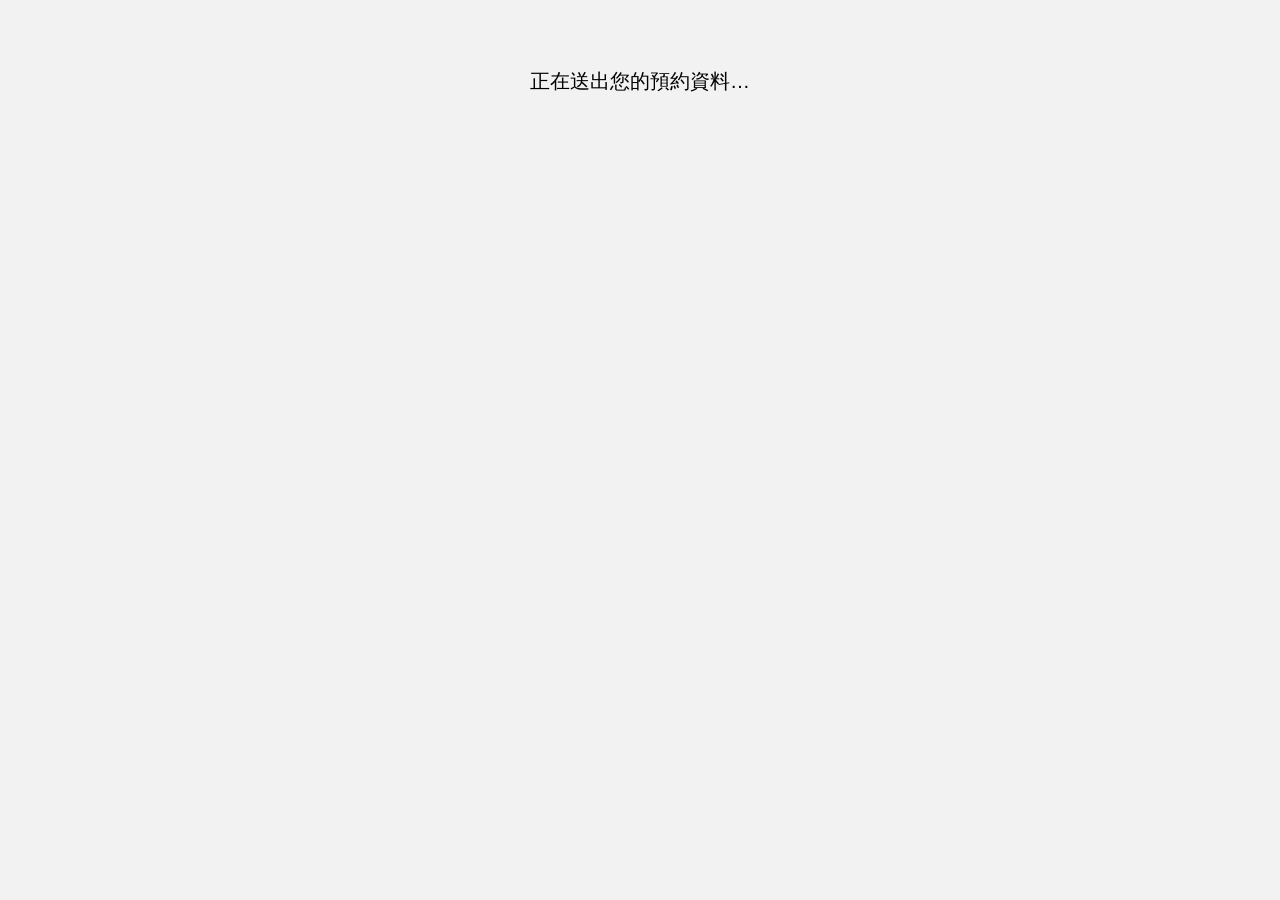
==== resultSend.html @ d460f574 "Update resultSend.html" ====
<!DOCTYPE html>
<html lang="zh-Hant">
<head>
<meta charset="UTF-8" />
<title>資料送出中…</title>
<meta name="viewport" content="width=device-width, initial-scale=1" />

<script src="https://static.line-scdn.net/liff/edge/2/sdk.js"></script>

<style>
  body {
    font-family: "Noto Sans TC", sans-serif;
    background: #f2f2f2;
    text-align: center;
    padding: 40px;
    font-size: 20px;
  }
</style>
</head>

<body>
<p>正在送出您的預約資料…</p>

<script>
// ⭐ 你的 GAS 網址
const API_URL = "https://script.google.com/macros/s/AKfycbzzjJkXbBsx0EYNBW7v43v7DK2H6HUtmGsBSkBTs7iqq6JKVM8fa5-J8orkmqtYTWst6w/exec";

(async () => {

  await liff.init({
    liffId: "2010867466-OpLuakfe",
    withLoginOnExternalBrowser: false
  });

  const url = new URL(location.href);

  const data = {
    uid:   url.searchParams.get("uid"),
    name:  url.searchParams.get("name"),
    phone: url.searchParams.get("phone"),
    date:  url.searchParams.get("date"),
    time:  url.searchParams.get("time"),
    adult: url.searchParams.get("adult"),
    child: url.searchParams.get("child") || "0",
    chair: url.searchParams.get("chair") || "0",
    note:  url.searchParams.get("note") || "無"
  };


  /* ---------------------------
      1. 寫入 Google Sheet（修正版）
  ---------------------------- */
  try {
   await fetch(API_URL, {
  method: "POST",
  body: JSON.stringify(data)
});

  } catch (e) {
    console.error("❌ 試算表寫入錯誤:", e);
  }


  /* ---------------------------
      2. 若不是在 LINE
  ---------------------------- */
  if (!liff.isInClient()) {
    document.body.innerHTML = "<p>資料已送出，請回到 LINE App 查看。</p>";
    return;
  }


  /* ---------------------------
      3. 傳文字訊息（不用 Flex）
  ---------------------------- */
  const msg =
`📌 您的預約訂位資訊

👤 姓名：${data.name}
📱 手機：${data.phone}
📅 日期：${data.date}
⏰ 時段：${data.time}
🧑 大人：${data.adult} 位
🧒 小孩：${data.child} 位
🪑 兒童椅：${data.chair} 張
📝 備註：${data.note}

我們已收到您的預約，將盡快與您確認訂位！`;

  try {
    await liff.sendMessages([
      { type: "text", text: msg }
    ]);
  } catch (e) {
    alert("❌ 訊息發送失敗：" + e);
    console.error(e);
  }

  liff.closeWindow();

})();
</script>

</body>
</html>
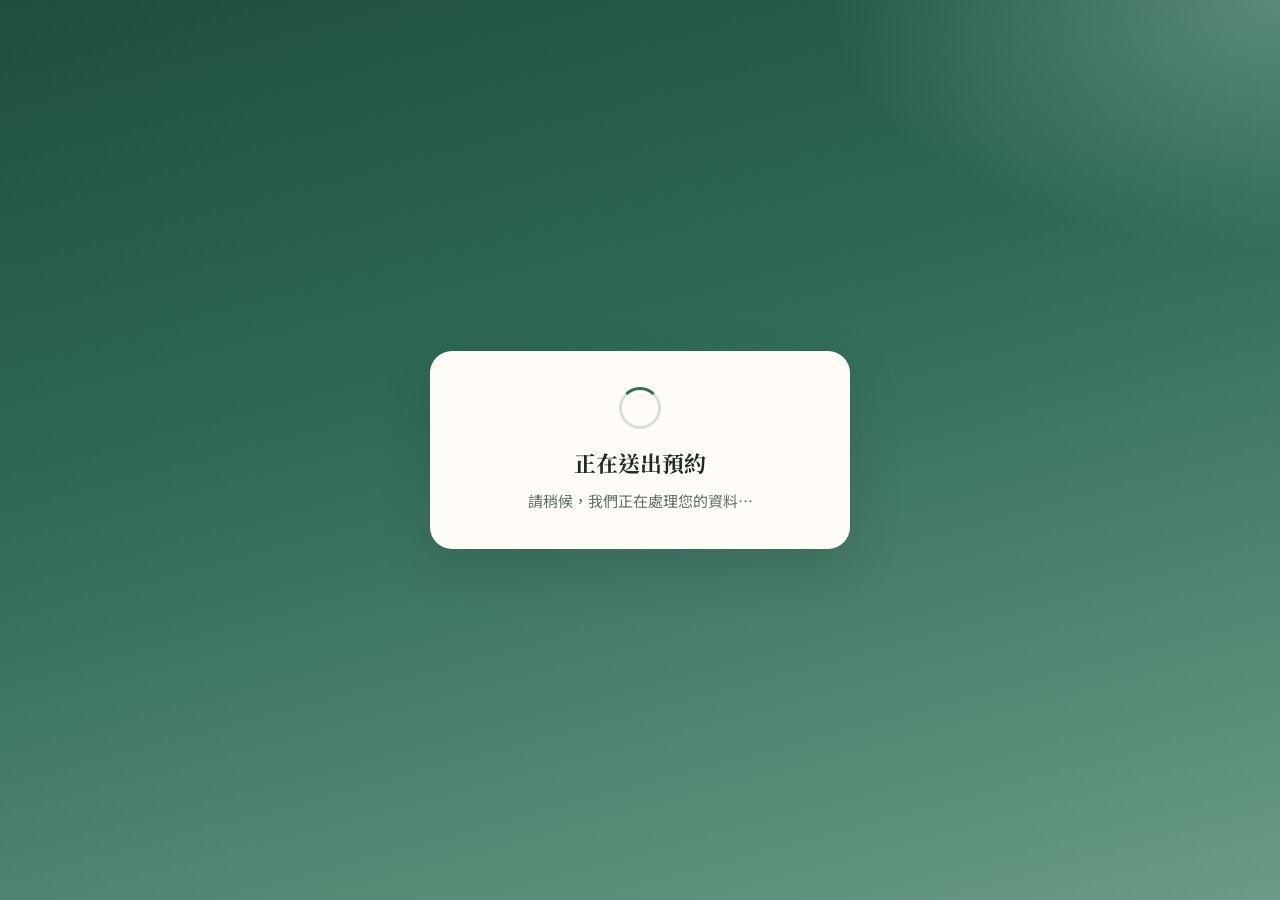
==== commit 314767c0: "Update resultSend.html" ====
--- a/resultSend.html
+++ b/resultSend.html
@@ -1,105 +1,196 @@
 <!DOCTYPE html>
 <html lang="zh-Hant">
 <head>
-<meta charset="UTF-8" />
-<title>資料送出中…</title>
-<meta name="viewport" content="width=device-width, initial-scale=1" />
+  <meta charset="UTF-8" />
+  <title>資料送出中…</title>
+  <meta name="viewport" content="width=device-width, initial-scale=1, viewport-fit=cover" />
+  <meta name="theme-color" content="#1f4d3f">
 
-<script src="https://static.line-scdn.net/liff/edge/2/sdk.js"></script>
+  <link rel="preconnect" href="https://fonts.googleapis.com">
+  <link rel="preconnect" href="https://fonts.gstatic.com" crossorigin>
+  <link href="https://fonts.googleapis.com/css2?family=Noto+Sans+TC:wght@400;500;700&family=Noto+Serif+TC:wght@700&display=swap" rel="stylesheet">
 
-<style>
-  body {
-    font-family: "Noto Sans TC", sans-serif;
-    background: #f2f2f2;
-    text-align: center;
-    padding: 40px;
-    font-size: 20px;
-  }
-</style>
+  <script src="https://static.line-scdn.net/liff/edge/2/sdk.js"></script>
+
+  <style>
+    :root {
+      --bg-deep: #1f4d3f;
+      --bg-mid: #2f6b57;
+      --surface: #fffcf8;
+      --ink: #1c2b26;
+      --ink-muted: #5c6f67;
+      --accent: #2f6b57;
+    }
+
+    * { box-sizing: border-box; margin: 0; padding: 0; }
+
+    body {
+      min-height: 100vh;
+      font-family: "Noto Sans TC", "PingFang TC", "Microsoft JhengHei", sans-serif;
+      color: var(--ink);
+      background:
+        radial-gradient(900px 500px at 100% 0%, rgba(180, 214, 198, 0.35), transparent 50%),
+        linear-gradient(165deg, var(--bg-deep) 0%, var(--bg-mid) 42%, #6a9b86 100%);
+      display: flex;
+      align-items: center;
+      justify-content: center;
+      padding: 28px 16px;
+    }
+
+    .card {
+      width: min(100%, 420px);
+      background: var(--surface);
+      border-radius: 22px;
+      box-shadow: 0 18px 50px rgba(28, 43, 38, 0.18);
+      padding: 36px 24px;
+      text-align: center;
+    }
+
+    .spinner {
+      width: 42px;
+      height: 42px;
+      margin: 0 auto 18px;
+      border: 3px solid #d5e0da;
+      border-top-color: var(--accent);
+      border-radius: 50%;
+      animation: spin 0.8s linear infinite;
+    }
+
+    @keyframes spin {
+      to { transform: rotate(360deg); }
+    }
+
+    h1 {
+      font-family: "Noto Serif TC", "Songti TC", serif;
+      font-size: 22px;
+      margin-bottom: 10px;
+    }
+
+    p {
+      font-size: 15px;
+      line-height: 1.7;
+      color: var(--ink-muted);
+    }
+
+    .card.is-done .spinner { display: none; }
+  </style>
 </head>
 
 <body>
-<p>正在送出您的預約資料…</p>
+  <div class="card" id="statusCard">
+    <div class="spinner" aria-hidden="true"></div>
+    <h1>正在送出預約</h1>
+    <p id="statusText">請稍候，我們正在處理您的資料…</p>
+  </div>
 
-<script>
-// ⭐ 你的 GAS 網址
-const API_URL = "https://script.google.com/macros/s/AKfycbzzjJkXbBsx0EYNBW7v43v7DK2H6HUtmGsBSkBTs7iqq6JKVM8fa5-J8orkmqtYTWst6w/exec";
+  <script>
+    const API_URL = "https://script.google.com/macros/s/AKfycbzzjJkXbBsx0EYNBW7v43v7DK2H6HUtmGsBSkBTs7iqq6JKVM8fa5-J8orkmqtYTWst6w/exec";
 
-(async () => {
+    const SERVICE_LABELS = {
+      project1: "全身筋絡指壓",
+      project2: "全身芳療油壓",
+      project3: "全身筋絡油指壓",
+      project4: "全身 SPA 去角質",
+      project5: "熱石能量精油舒壓",
+      project6: "足部按摩"
+    };
 
-  await liff.init({
-    liffId: "2010867466-OpLuakfe",
-    withLoginOnExternalBrowser: false
-  });
+    function getParam(url, key) {
+      return (url.searchParams.get(key) || "").trim();
+    }
 
-  const url = new URL(location.href);
+    function buildServiceLines(data) {
+      return Object.keys(SERVICE_LABELS)
+        .filter((key) => data[key])
+        .map((key) => `・${SERVICE_LABELS[key]}：${data[key]}`);
+    }
 
-  const data = {
-    uid:   url.searchParams.get("uid"),
-    name:  url.searchParams.get("name"),
-    phone: url.searchParams.get("phone"),
-    date:  url.searchParams.get("date"),
-    time:  url.searchParams.get("time"),
-    adult: url.searchParams.get("adult"),
-    child: url.searchParams.get("child") || "0",
-    chair: url.searchParams.get("chair") || "0",
-    note:  url.searchParams.get("note") || "無"
-  };
+    function setStatus(title, text, done) {
+      document.querySelector("#statusCard h1").textContent = title;
+      document.getElementById("statusText").textContent = text;
+      if (done) document.getElementById("statusCard").classList.add("is-done");
+    }
 
+    (async () => {
+      try {
+        await liff.init({
+          liffId: "2010867466-OpLuakfe",
+          withLoginOnExternalBrowser: false
+        });
+      } catch (e) {
+        console.error("LIFF init failed:", e);
+      }
 
-  /* ---------------------------
-      1. 寫入 Google Sheet（修正版）
-  ---------------------------- */
-  try {
-   await fetch(API_URL, {
-  method: "POST",
-  body: JSON.stringify(data)
-});
+      const url = new URL(location.href);
 
-  } catch (e) {
-    console.error("❌ 試算表寫入錯誤:", e);
-  }
+      const data = {
+        uid: getParam(url, "uid"),
+        email: getParam(url, "email"),
+        name: getParam(url, "name"),
+        phone: getParam(url, "phone"),
+        date: getParam(url, "date"),
+        slot: getParam(url, "slot"),
+        time: getParam(url, "time"),
+        adult: getParam(url, "adult"),
+        project1: getParam(url, "project1"),
+        project2: getParam(url, "project2"),
+        project3: getParam(url, "project3"),
+        project4: getParam(url, "project4"),
+        project5: getParam(url, "project5"),
+        project6: getParam(url, "project6"),
+        note: getParam(url, "note") || "無"
+      };
 
+      /* 1. 寫入 Google Sheet */
+      try {
+        await fetch(API_URL, {
+          method: "POST",
+          body: JSON.stringify(data)
+        });
+      } catch (e) {
+        console.error("試算表寫入錯誤:", e);
+      }
 
-  /* ---------------------------
-      2. 若不是在 LINE
-  ---------------------------- */
-  if (!liff.isInClient()) {
-    document.body.innerHTML = "<p>資料已送出，請回到 LINE App 查看。</p>";
-    return;
-  }
+      /* 2. 若不在 LINE App 內 */
+      if (!liff.isInClient()) {
+        setStatus("資料已送出", "請回到 LINE App 查看確認訊息。", true);
+        return;
+      }
 
+      /* 3. 傳文字訊息 */
+      const serviceLines = buildServiceLines(data);
+      const serviceBlock = serviceLines.length
+        ? serviceLines.join("\n")
+        : "・尚未選擇服務";
 
-  /* ---------------------------
-      3. 傳文字訊息（不用 Flex）
-  ---------------------------- */
-  const msg =
-`📌 您的預約訂位資訊
+      const msg =
+`📌 您的 SPA 預約資訊
 
 👤 姓名：${data.name}
 📱 手機：${data.phone}
 📅 日期：${data.date}
-⏰ 時段：${data.time}
-🧑 大人：${data.adult} 位
-🧒 小孩：${data.child} 位
-🪑 兒童椅：${data.chair} 張
+🕐 時段：${data.slot}
+⏰ 時間：${data.time}
+🧑 人數：${data.adult} 位
+
+💆 服務項目
+${serviceBlock}
+
 📝 備註：${data.note}
 
-我們已收到您的預約，將盡快與您確認訂位！`;
+我們已收到您的預約，將盡快與您確認！`;
 
-  try {
-    await liff.sendMessages([
-      { type: "text", text: msg }
-    ]);
-  } catch (e) {
-    alert("❌ 訊息發送失敗：" + e);
-    console.error(e);
-  }
+      try {
+        await liff.sendMessages([
+          { type: "text", text: msg }
+        ]);
+      } catch (e) {
+        alert("訊息發送失敗：" + e);
+        console.error(e);
+      }
 
-  liff.closeWindow();
-
-})();
-</script>
-
+      liff.closeWindow();
+    })();
+  </script>
 </body>
 </html>
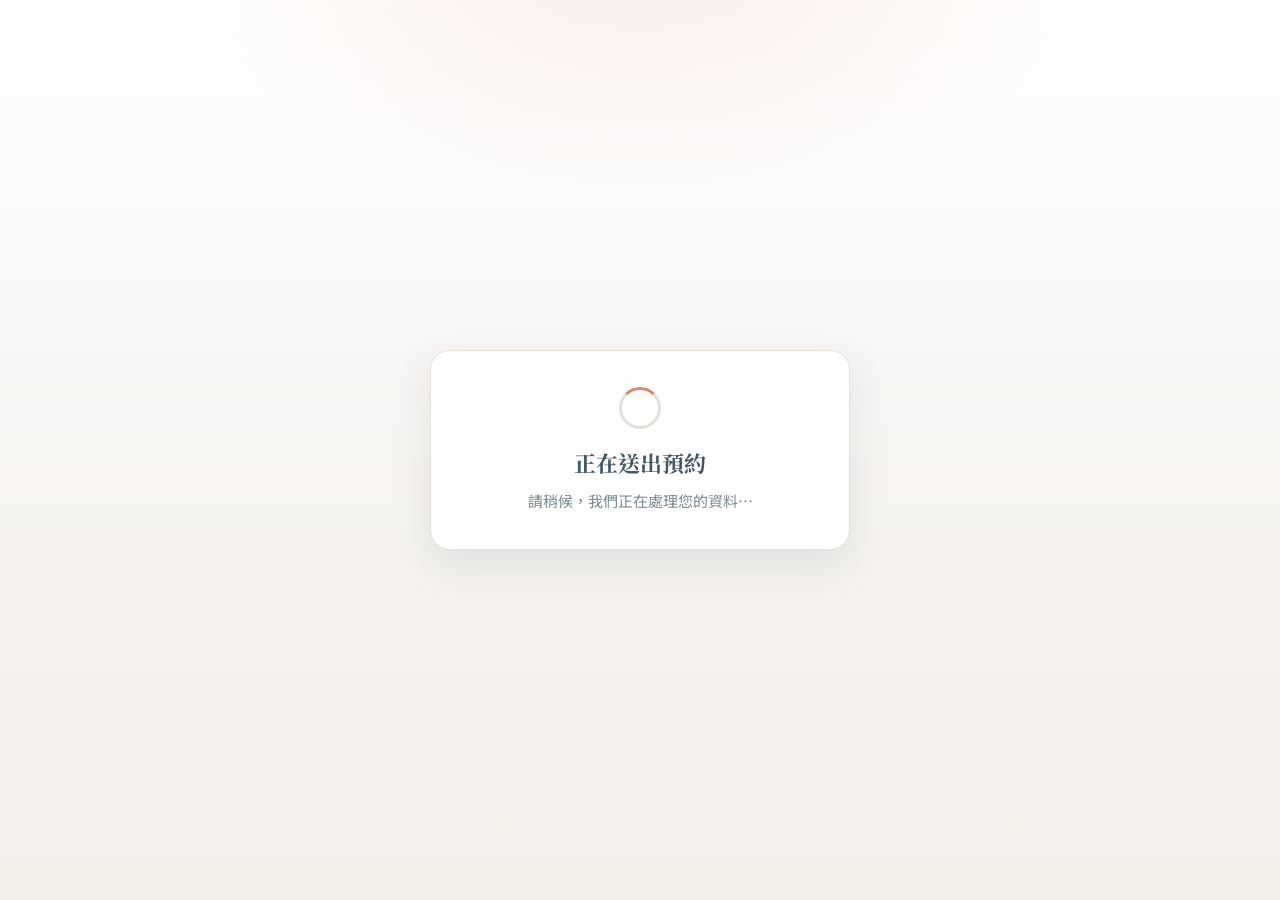
==== commit 6a15a7ed: "Update resultSend.html" ====
--- a/resultSend.html
+++ b/resultSend.html
@@ -4,7 +4,10 @@
   <meta charset="UTF-8" />
   <title>資料送出中…</title>
   <meta name="viewport" content="width=device-width, initial-scale=1, viewport-fit=cover" />
-  <meta name="theme-color" content="#1f4d3f">
+  <meta name="theme-color" content="#d88a6d">
+  <meta http-equiv="Cache-Control" content="no-cache, no-store, must-revalidate" />
+  <meta http-equiv="Pragma" content="no-cache" />
+  <meta http-equiv="Expires" content="0" />
 
   <link rel="preconnect" href="https://fonts.googleapis.com">
   <link rel="preconnect" href="https://fonts.gstatic.com" crossorigin>
@@ -14,12 +17,12 @@
 
   <style>
     :root {
-      --bg-deep: #1f4d3f;
-      --bg-mid: #2f6b57;
-      --surface: #fffcf8;
-      --ink: #1c2b26;
-      --ink-muted: #5c6f67;
-      --accent: #2f6b57;
+      --accent: #d88a6d;
+      --ink: #405861;
+      --ink-muted: #7a8a90;
+      --bg: #f8f6f4;
+      --bg-warm: #f3efe9;
+      --surface: #ffffff;
     }
 
     * { box-sizing: border-box; margin: 0; padding: 0; }
@@ -29,8 +32,8 @@
       font-family: "Noto Sans TC", "PingFang TC", "Microsoft JhengHei", sans-serif;
       color: var(--ink);
       background:
-        radial-gradient(900px 500px at 100% 0%, rgba(180, 214, 198, 0.35), transparent 50%),
-        linear-gradient(165deg, var(--bg-deep) 0%, var(--bg-mid) 42%, #6a9b86 100%);
+        radial-gradient(900px 480px at 50% -8%, rgba(216, 138, 109, 0.16), transparent 55%),
+        linear-gradient(180deg, #ffffff 0%, var(--bg) 42%, var(--bg-warm) 100%);
       display: flex;
       align-items: center;
       justify-content: center;
@@ -40,8 +43,9 @@
     .card {
       width: min(100%, 420px);
       background: var(--surface);
-      border-radius: 22px;
-      box-shadow: 0 18px 50px rgba(28, 43, 38, 0.18);
+      border-radius: 20px;
+      box-shadow: 0 16px 40px rgba(64, 88, 97, 0.12);
+      border: 1px solid #e6e0d8;
       padding: 36px 24px;
       text-align: center;
     }
@@ -50,7 +54,7 @@
       width: 42px;
       height: 42px;
       margin: 0 auto 18px;
-      border: 3px solid #d5e0da;
+      border: 3px solid #e6e0d8;
       border-top-color: var(--accent);
       border-radius: 50%;
       animation: spin 0.8s linear infinite;
@@ -64,6 +68,7 @@
       font-family: "Noto Serif TC", "Songti TC", serif;
       font-size: 22px;
       margin-bottom: 10px;
+      color: var(--ink);
     }
 
     p {
@@ -99,16 +104,212 @@
       return (url.searchParams.get(key) || "").trim();
     }
 
-    function buildServiceLines(data) {
-      return Object.keys(SERVICE_LABELS)
-        .filter((key) => data[key])
-        .map((key) => `・${SERVICE_LABELS[key]}：${data[key]}`);
-    }
-
     function setStatus(title, text, done) {
       document.querySelector("#statusCard h1").textContent = title;
       document.getElementById("statusText").textContent = text;
       if (done) document.getElementById("statusCard").classList.add("is-done");
+    }
+
+    function infoRow(label, value) {
+      return {
+        type: "box",
+        layout: "baseline",
+        spacing: "sm",
+        contents: [
+          {
+            type: "text",
+            text: label,
+            color: "#7A8A90",
+            size: "sm",
+            flex: 2,
+            wrap: true
+          },
+          {
+            type: "text",
+            text: value || "-",
+            color: "#405861",
+            size: "sm",
+            flex: 5,
+            wrap: true,
+            weight: "bold"
+          }
+        ]
+      };
+    }
+
+    function buildServiceRows(data) {
+      const rows = Object.keys(SERVICE_LABELS)
+        .filter((key) => data[key])
+        .map((key) => ({
+          type: "box",
+          layout: "vertical",
+          spacing: "xs",
+          margin: "sm",
+          contents: [
+            {
+              type: "text",
+              text: SERVICE_LABELS[key],
+              size: "sm",
+              color: "#D88A6D",
+              weight: "bold",
+              wrap: true
+            },
+            {
+              type: "text",
+              text: data[key],
+              size: "sm",
+              color: "#555555",
+              wrap: true
+            }
+          ]
+        }));
+
+      if (!rows.length) {
+        rows.push({
+          type: "text",
+          text: "尚未選擇服務",
+          size: "sm",
+          color: "#999999"
+        });
+      }
+
+      return rows;
+    }
+
+    function buildFlexMessage(data) {
+      return {
+        type: "flex",
+        altText: "SPA 預約確認｜" + data.date + " " + data.time,
+        contents: {
+          type: "bubble",
+          size: "mega",
+          header: {
+            type: "box",
+            layout: "vertical",
+            backgroundColor: "#D88A6D",
+            paddingAll: "20px",
+            contents: [
+              {
+                type: "text",
+                text: "YASHE SPA",
+                color: "#FFF4EE",
+                size: "xs",
+                weight: "bold"
+              },
+              {
+                type: "text",
+                text: "預約已送出",
+                color: "#FFFFFF",
+                size: "xl",
+                weight: "bold",
+                margin: "md"
+              },
+              {
+                type: "text",
+                text: "我們已收到您的預約，將盡快與您確認",
+                color: "#FFE8DE",
+                size: "xs",
+                margin: "sm",
+                wrap: true
+              }
+            ]
+          },
+          body: {
+            type: "box",
+            layout: "vertical",
+            spacing: "lg",
+            paddingAll: "20px",
+            backgroundColor: "#FFFFFF",
+            contents: [
+              {
+                type: "box",
+                layout: "vertical",
+                spacing: "sm",
+                contents: [
+                  {
+                    type: "text",
+                    text: "預約資訊",
+                    weight: "bold",
+                    size: "md",
+                    color: "#405861"
+                  },
+                  infoRow("姓名", data.name),
+                  infoRow("手機", data.phone),
+                  infoRow("日期", data.date),
+                  infoRow("時段", data.slot),
+                  infoRow("時間", data.time),
+                  infoRow("人數", (data.adult || "-") + " 位")
+                ]
+              },
+              {
+                type: "separator",
+                color: "#E6E0D8"
+              },
+              {
+                type: "box",
+                layout: "vertical",
+                spacing: "sm",
+                contents: [
+                  {
+                    type: "text",
+                    text: "服務項目",
+                    weight: "bold",
+                    size: "md",
+                    color: "#405861"
+                  }
+                ].concat(buildServiceRows(data))
+              },
+              {
+                type: "separator",
+                color: "#E6E0D8"
+              },
+              {
+                type: "box",
+                layout: "vertical",
+                spacing: "sm",
+                contents: [
+                  {
+                    type: "text",
+                    text: "備註",
+                    weight: "bold",
+                    size: "md",
+                    color: "#405861"
+                  },
+                  {
+                    type: "text",
+                    text: data.note || "無",
+                    size: "sm",
+                    color: "#555555",
+                    wrap: true
+                  }
+                ]
+              }
+            ]
+          },
+          footer: {
+            type: "box",
+            layout: "vertical",
+            spacing: "sm",
+            paddingAll: "16px",
+            backgroundColor: "#F8F6F4",
+            contents: [
+              {
+                type: "text",
+                text: "如需修改，請私訊或來電聯繫我們",
+                size: "xs",
+                color: "#7A8A90",
+                align: "center",
+                wrap: true
+              }
+            ]
+          },
+          styles: {
+            footer: {
+              separator: true
+            }
+          }
+        }
+      };
     }
 
     (async () => {
@@ -141,7 +342,6 @@
         note: getParam(url, "note") || "無"
       };
 
-      /* 1. 寫入 Google Sheet */
       try {
         await fetch(API_URL, {
           method: "POST",
@@ -151,39 +351,13 @@
         console.error("試算表寫入錯誤:", e);
       }
 
-      /* 2. 若不在 LINE App 內 */
       if (!liff.isInClient()) {
         setStatus("資料已送出", "請回到 LINE App 查看確認訊息。", true);
         return;
       }
 
-      /* 3. 傳文字訊息 */
-      const serviceLines = buildServiceLines(data);
-      const serviceBlock = serviceLines.length
-        ? serviceLines.join("\n")
-        : "・尚未選擇服務";
-
-      const msg =
-`📌 您的 SPA 預約資訊
-
-👤 姓名：${data.name}
-📱 手機：${data.phone}
-📅 日期：${data.date}
-🕐 時段：${data.slot}
-⏰ 時間：${data.time}
-🧑 人數：${data.adult} 位
-
-💆 服務項目
-${serviceBlock}
-
-📝 備註：${data.note}
-
-我們已收到您的預約，將盡快與您確認！`;
-
       try {
-        await liff.sendMessages([
-          { type: "text", text: msg }
-        ]);
+        await liff.sendMessages([buildFlexMessage(data)]);
       } catch (e) {
         alert("訊息發送失敗：" + e);
         console.error(e);
